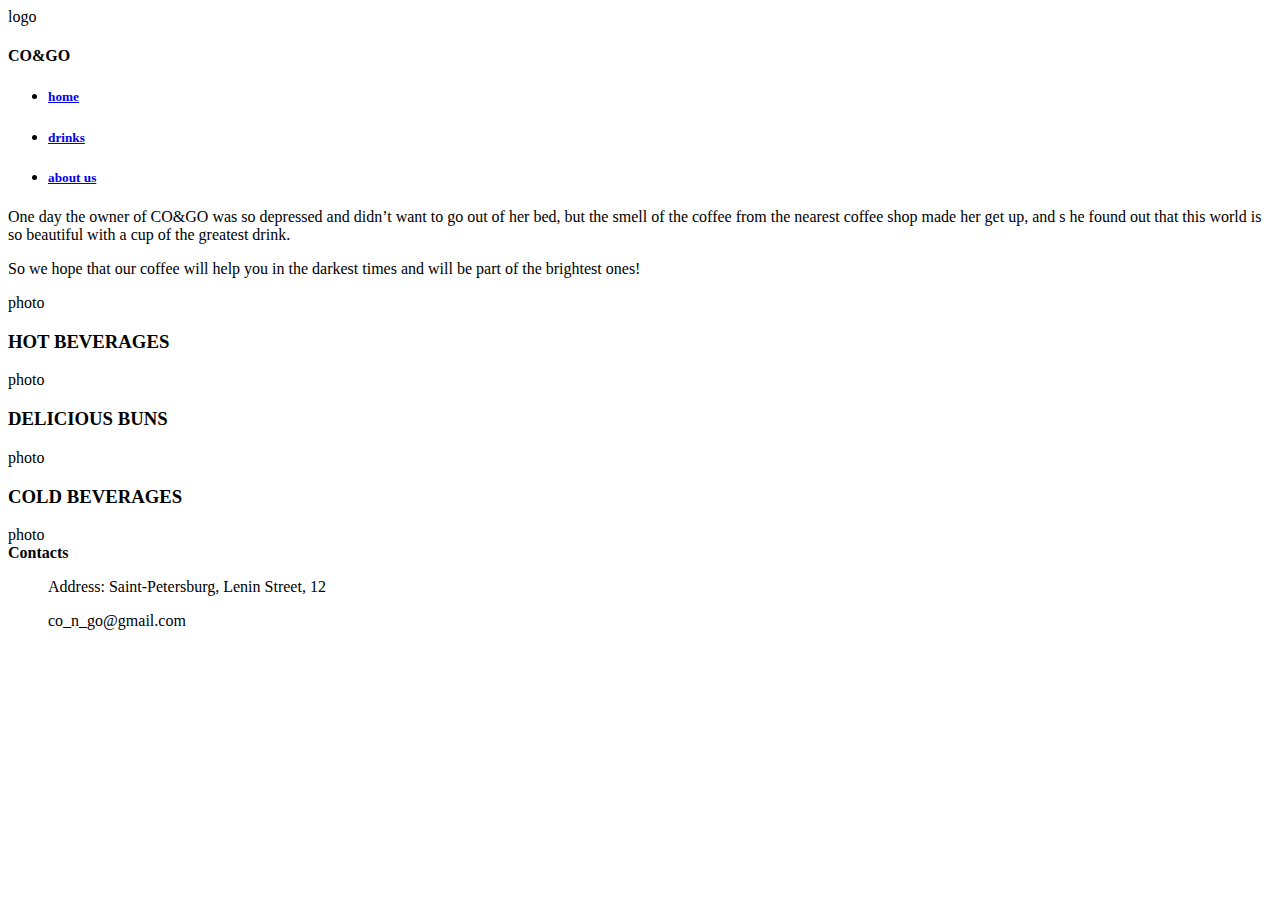
==== index.html @ 16fcfbc1 "feat: add a project layout" ====
<!DOCTYPE html>
<html lang="ru">
<head>
    <meta charset="UTF-8">
    <title>CO&GO</title>
    <link href="outlines.css" rel="stylesheet">
    <meta name="description" content="Coffee shop">
</head>
<body>
<header>
    <div>
        <img>logo</img>
        <h4>CO&GO</h4>
        <nav>
            <ul>
                <li><a href="#"><h5>home</h5></a></li>
                <li><a href="#"><h5>drinks</h5></a></li>
                <li><a href="#"><h5>about us</h5></a></li>
            </ul>
        </nav>
    </div>
</header>
<main>
    <div>
        <p>
            One day the owner of CO&GO was so depressed and didn’t want to go out of her bed,
            but the smell of the coffee from the nearest coffee shop made her get up, and s
            he found out that this world is so beautiful with a cup of the greatest drink.
        </p>

        <p>
            So we hope that our coffee will help you in the darkest times and will be part of the brightest ones!
        </p>
        <div>photo</div>
    </div>
    <div>
        <h3>HOT BEVERAGES</h3>
        <img>photo</img>
        <h3>DELICIOUS BUNS</h3>
        <img>photo</img>
        <h3>COLD BEVERAGES</h3>
        <img>photo</img>
    </div>
</main>
<footer>
    <div>
        <b>Contacts</b>
        <ul>Address: Saint-Petersburg, Lenin Street, 12</ul>
        <ul>co_n_go@gmail.com</ul>
    </div>
</footer>
</body>
</html>
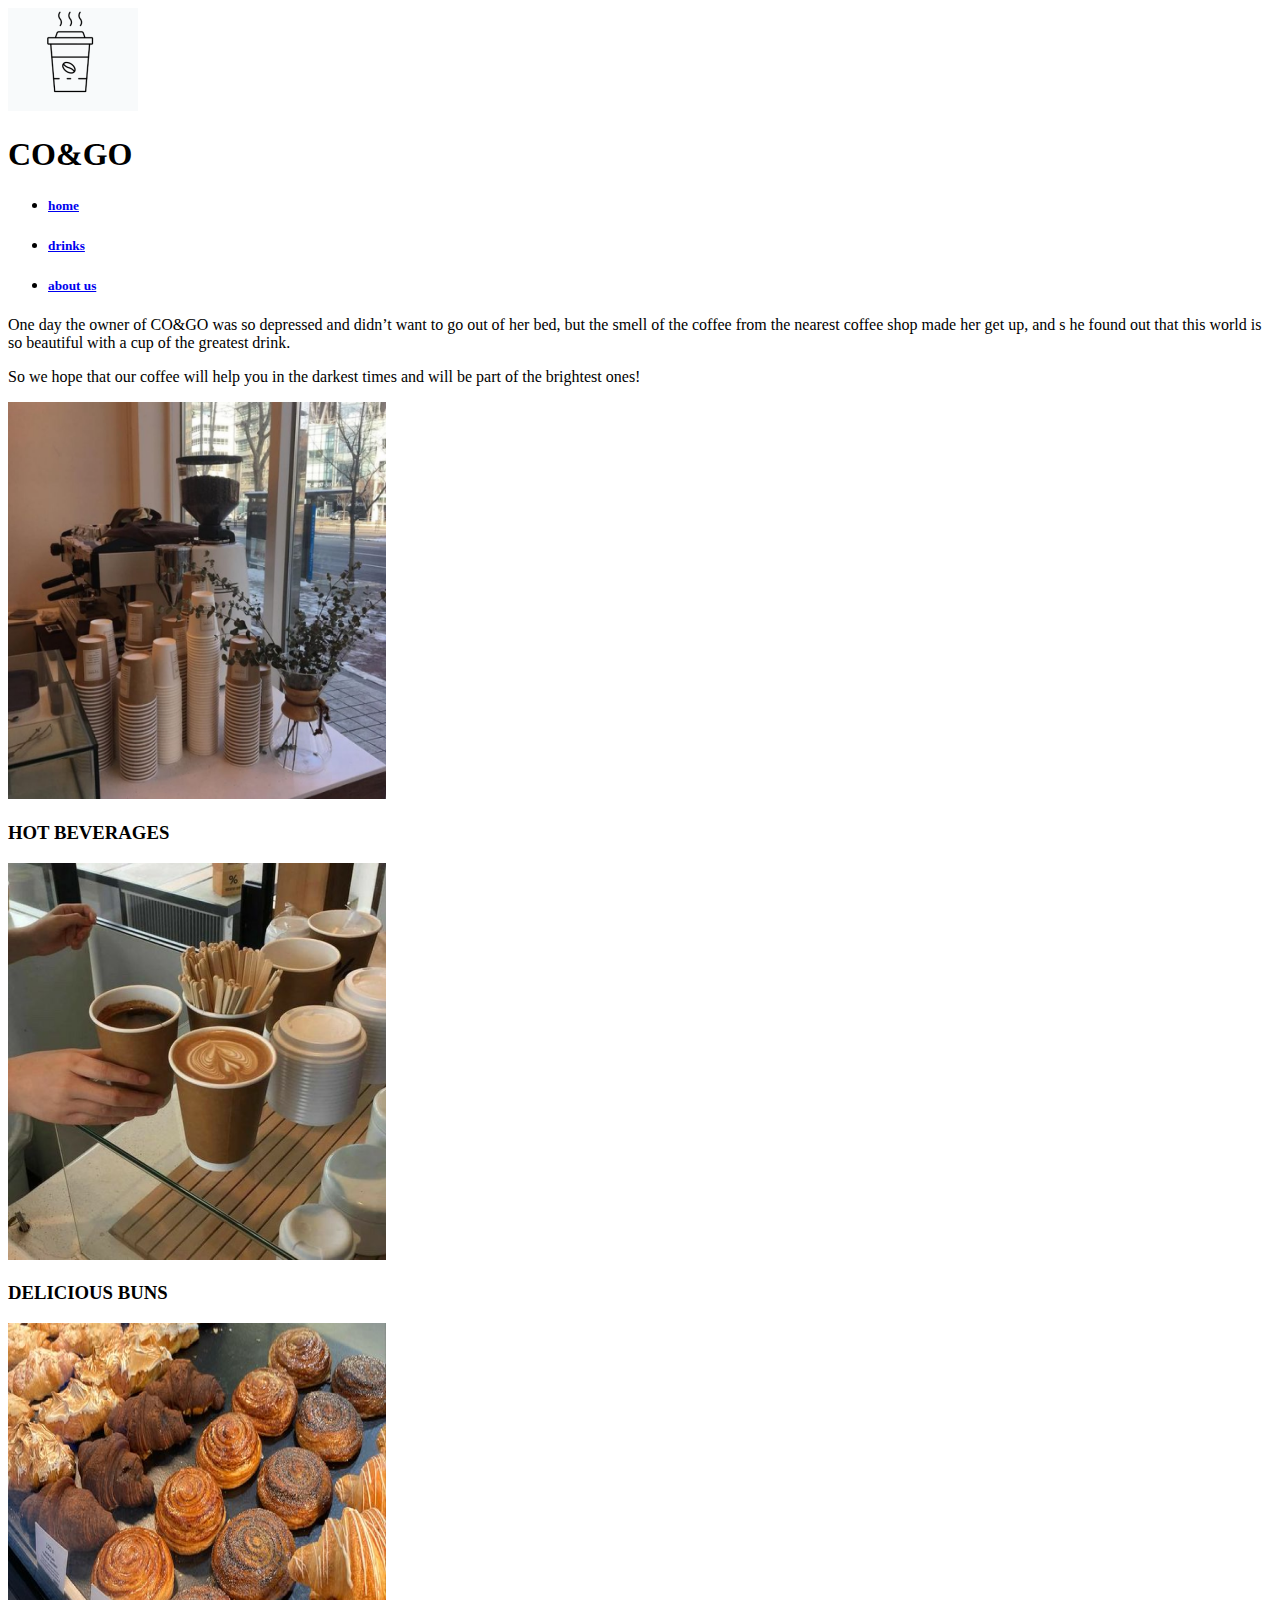
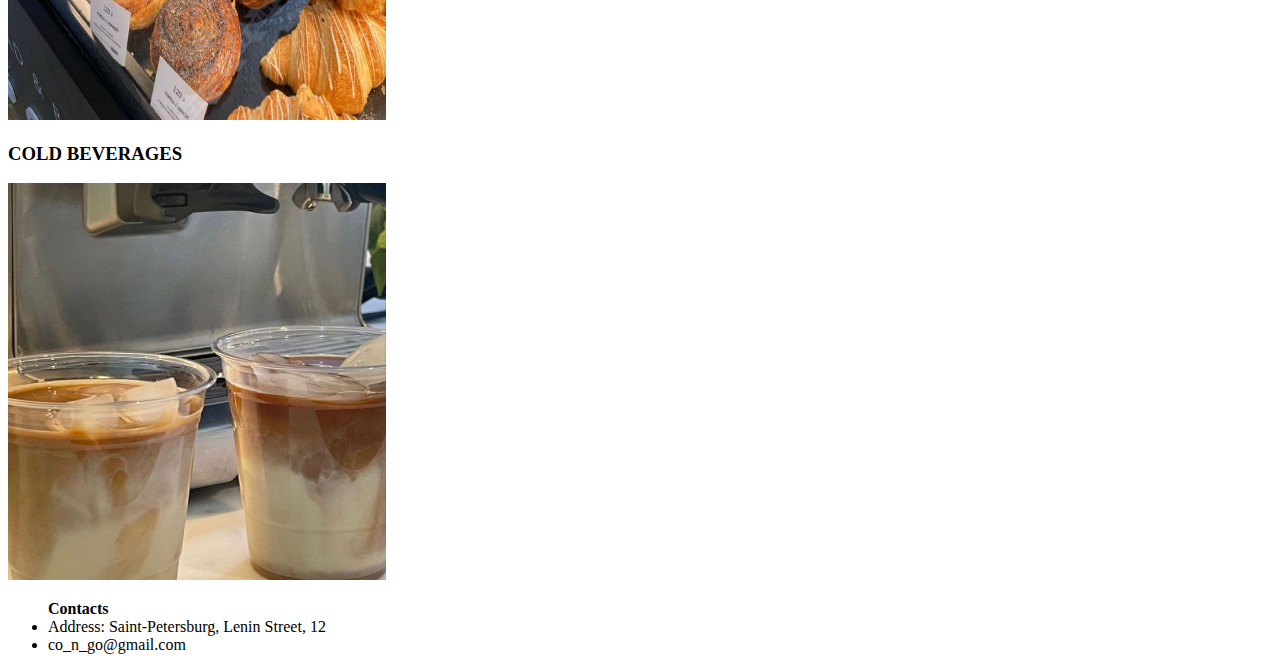
==== commit 447b9eb1: "feat: add new pages, pictures" ====
--- a/index.html
+++ b/index.html
@@ -8,17 +8,15 @@
 </head>
 <body>
 <header>
-    <div>
-        <img>logo</img>
-        <h4>CO&GO</h4>
-        <nav>
-            <ul>
-                <li><a href="#"><h5>home</h5></a></li>
-                <li><a href="#"><h5>drinks</h5></a></li>
-                <li><a href="#"><h5>about us</h5></a></li>
-            </ul>
-        </nav>
-    </div>
+    <img src="images/logo.png" alt="logo" width="130" height="103"/>
+    <h1>CO&GO</h1>
+    <nav>
+        <ul>
+            <li><a href="index.html"><h5>home</h5></a></li>
+            <li><a href="page2.html"><h5>drinks</h5></a></li>
+            <li><a href="page3.html"><h5>about us</h5></a></li>
+        </ul>
+    </nav>
 </header>
 <main>
     <div>
@@ -31,23 +29,22 @@
         <p>
             So we hope that our coffee will help you in the darkest times and will be part of the brightest ones!
         </p>
-        <div>photo</div>
+        <img src="images/img2.jpg" alt="coffee" width="378" height="397"/>
     </div>
     <div>
         <h3>HOT BEVERAGES</h3>
-        <img>photo</img>
+        <img src="images/img3.png" alt="sales" width="378" height="397"/>
         <h3>DELICIOUS BUNS</h3>
-        <img>photo</img>
+        <img src="images/img4.png" alt="sales" width="378" height="397"/>
         <h3>COLD BEVERAGES</h3>
-        <img>photo</img>
+        <img src="images/img5.png" alt="sales" width="378" height="397"/>
     </div>
 </main>
 <footer>
-    <div>
-        <b>Contacts</b>
-        <ul>Address: Saint-Petersburg, Lenin Street, 12</ul>
-        <ul>co_n_go@gmail.com</ul>
-    </div>
+    <ul><b>Contacts</b>
+        <li>Address: Saint-Petersburg, Lenin Street, 12</li>
+        <li>co_n_go@gmail.com</li>
+    </ul>
 </footer>
 </body>
 </html>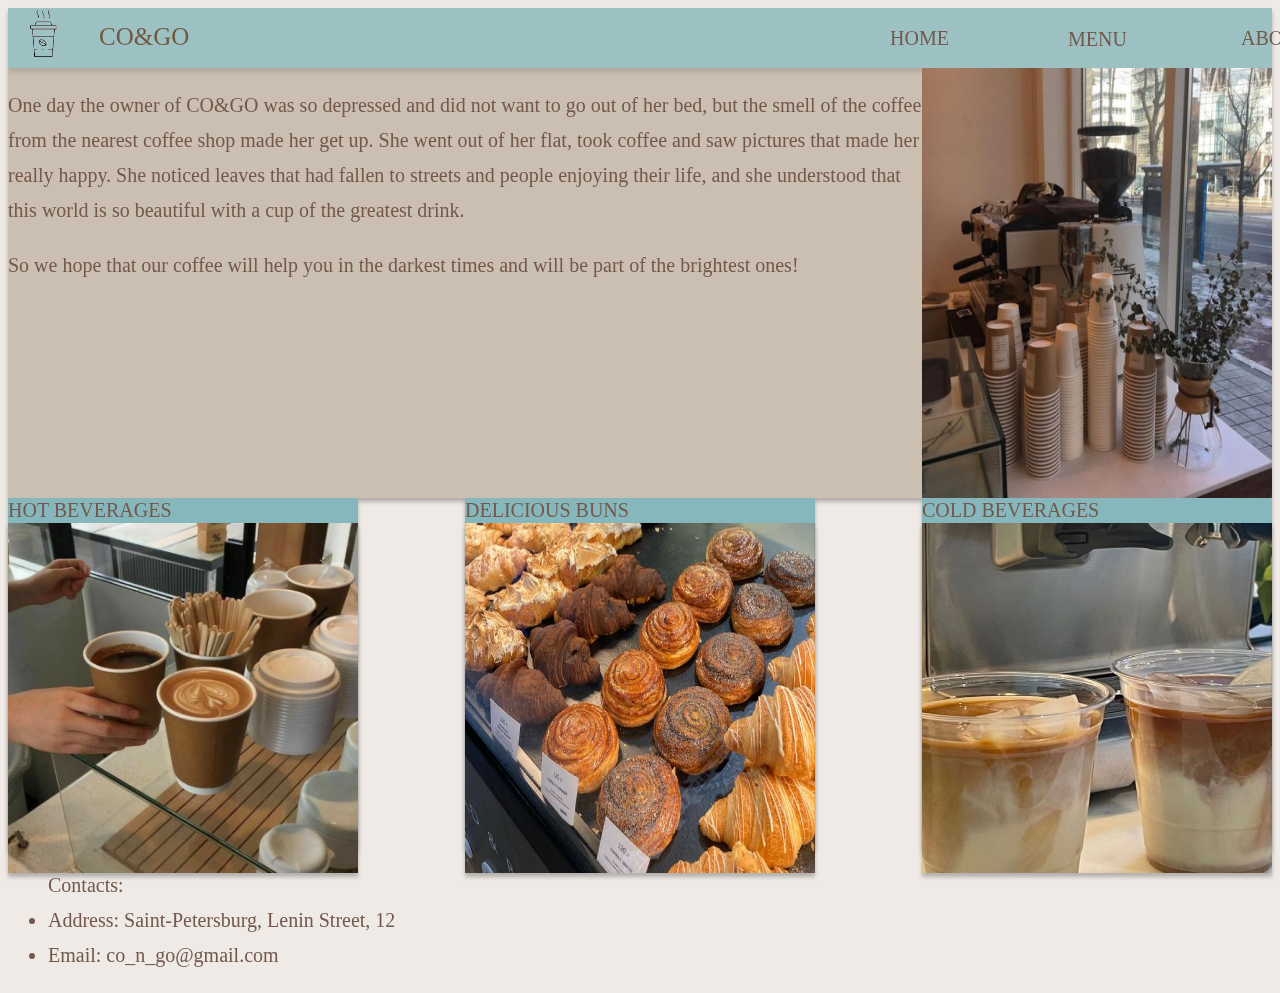
==== commit 404b0c55: "feat: add a project layout lab2" ====
--- a/index.html
+++ b/index.html
@@ -8,42 +8,56 @@
 </head>
 <body>
 <header>
-    <img src="images/logo.png" alt="logo" width="130" height="103"/>
-    <h1>CO&GO</h1>
-    <nav>
-        <ul>
-            <li><a href="index.html"><h5>home</h5></a></li>
-            <li><a href="page2.html"><h5>drinks</h5></a></li>
-            <li><a href="page3.html"><h5>about us</h5></a></li>
-        </ul>
-    </nav>
+    <div class="header">
+        <img class="header__logo" src="images/logo.png" alt="logo"/>
+        <div class="header__title">CO&GO</div>
+        <nav class="header-nav">
+            <a href="index.html" class="nav__home">HOME</a>
+            <a href="page2.html" class="nav__menu">MENU</a>
+            <a href="page3.html" class="nav__about">ABOUT US</a>
+        </nav>
+    </div>
 </header>
 <main>
-    <div>
-        <p>
-            One day the owner of CO&GO was so depressed and didn’t want to go out of her bed,
-            but the smell of the coffee from the nearest coffee shop made her get up, and s
-            he found out that this world is so beautiful with a cup of the greatest drink.
-        </p>
+    <div class="main-part">
+        <div>
+            <p>
+                One day the owner of CO&GO was so depressed and did not want to go out of her bed,
+                but the smell of the coffee from the nearest coffee shop made her get up.
+                She went out of her flat, took coffee and saw pictures that made her really happy.
+                She noticed leaves that had fallen to streets and people enjoying their life, and
+                she understood that this world is so beautiful with a cup of the greatest drink.
+            </p>
 
-        <p>
-            So we hope that our coffee will help you in the darkest times and will be part of the brightest ones!
-        </p>
-        <img src="images/img2.jpg" alt="coffee" width="378" height="397"/>
+            <p>
+                So we hope that our coffee will help you in the darkest times and will be part of the brightest ones!
+            </p>
+        </div>
+        <div>
+            <img class="main__picture" src="images/img2.jpg" alt="coffee"/>
+        </div>
     </div>
-    <div>
-        <h3>HOT BEVERAGES</h3>
-        <img src="images/img3.png" alt="sales" width="378" height="397"/>
-        <h3>DELICIOUS BUNS</h3>
-        <img src="images/img4.png" alt="sales" width="378" height="397"/>
-        <h3>COLD BEVERAGES</h3>
-        <img src="images/img5.png" alt="sales" width="378" height="397"/>
-    </div>
+
+    <nav class="container">
+        <a href="page2.html" class="container-modules">
+            <div class="text">HOT BEVERAGES</div>
+            <img class="container-module__item" src="images/img3.png" alt="hot drinks"/>
+        </a>
+        <a href="page2.html" class="container-modules">
+            <div class="text">DELICIOUS BUNS</div>
+            <img class="container-module__item" src="images/img4.png" alt="bakery"/>
+        </a>
+        <a href="page2.html" class="container-modules">
+            <div class="text">COLD BEVERAGES</div>
+            <img class="container-module__item" src="images/img5.png" alt="cold drinks"/>
+        </a>
+    </nav>
+
 </main>
 <footer>
-    <ul><b>Contacts</b>
+    <ul>Contacts:
         <li>Address: Saint-Petersburg, Lenin Street, 12</li>
-        <li>co_n_go@gmail.com</li>
+        <li>Email: co_n_go@gmail.com</li>
     </ul>
 </footer>
 </body>
--- a/outlines.css
+++ b/outlines.css
@@ -0,0 +1,158 @@
+body {
+    background: #EFEAE6;
+    
+}
+
+.header {
+    /*position: absolute;*/
+    width: 100%;
+    height: 60px;
+    left: 0px;
+    top: 0px;
+
+    background: linear-gradient(0deg, rgba(255, 236, 226, 0.2), rgba(255, 236, 226, 0.2)), #85B7BC;
+    box-shadow: 0px 4px 4px rgba(0, 0, 0, 0.25);
+}
+
+.header__logo {
+    /*position: absolute;*/
+    width: 74px;
+    height: 60px;
+    left: 21px;
+    /*top: 6px;*/
+
+    mix-blend-mode: darken;
+}
+
+.header__title {
+    position: absolute;
+    width: 185px;
+    height: 45px;
+    left: 99px;
+    top: 21px;
+
+    font-family: 'Gravitas One', serif;
+    font-weight: 400;
+    font-size: 25px;
+    line-height: 32px;
+
+    color: #735840;
+}
+
+.header-nav {
+    font-family: 'Abhaya Libre', serif;
+    font-weight: 400;
+    font-size: 20px;
+    line-height: 35px;
+    color: #73584B;
+}
+
+.nav__home {
+    position: absolute;
+    width: 87px;
+    height: 31px;
+    left: 890px;
+    top: 21px;
+}
+
+.nav__menu {
+    position: absolute;
+    width: 83px;
+    height: 31px;
+    left: 1068px;
+    top: 22px;
+}
+
+.nav__about {
+    position: absolute;
+    width: 142px;
+    height: 31px;
+    left: 1241px;
+    top: 21px;
+}
+
+a {
+    color: #73584B;
+    text-decoration: none;
+}
+
+.main-part {
+    display: flex;
+    width: 100%;
+    height: 430px;
+
+    /*top: 85px;*/
+
+    background: rgba(181, 165, 146, 0.62);
+    box-shadow: 0px 4px 4px rgba(0, 0, 0, 0.25);
+
+}
+
+p {
+    color: #73584B;
+    font-family: 'Abhaya Libre', serif;
+    font-weight: 400;
+    font-size: 20px;
+    line-height: 35px;
+    display: flex;
+    flex-direction: column;
+}
+
+.main__picture {
+    width: 350px;
+    height: 100%;
+    float: right;
+    text-align: left;
+}
+
+.container {
+    display: flex;
+    justify-content: space-between;
+}
+
+.container-modules {
+    width: 350px;
+    height: 350px;
+    /*top: 603px;*/
+
+    background: #85B7BC;
+    box-shadow: 0px 4px 4px rgba(0, 0, 0, 0.25);
+}
+
+.container-module__item {
+    width: 350px;
+    height: 350px;
+    box-shadow: 0px 4px 4px rgba(0, 0, 0, 0.25);
+}
+
+ul {
+    color: #73584B;
+    font-family: 'Abhaya Libre', serif;
+    font-weight: 400;
+    font-size: 20px;
+    line-height: 35px;
+}
+
+.text {
+    font-family: 'Gravitas One', serif;
+    font-weight: 400;
+    font-size: 20px;
+    line-height: 25px;
+    text-align: center;
+
+    display: flex;
+    align-items: center;
+
+    color: #73584B;
+
+}
+
+.picture {
+    width: 250px;
+    height: 250px;
+    box-shadow: 0px 4px 4px rgba(0, 0, 0, 0.25);
+}
+
+
+
+
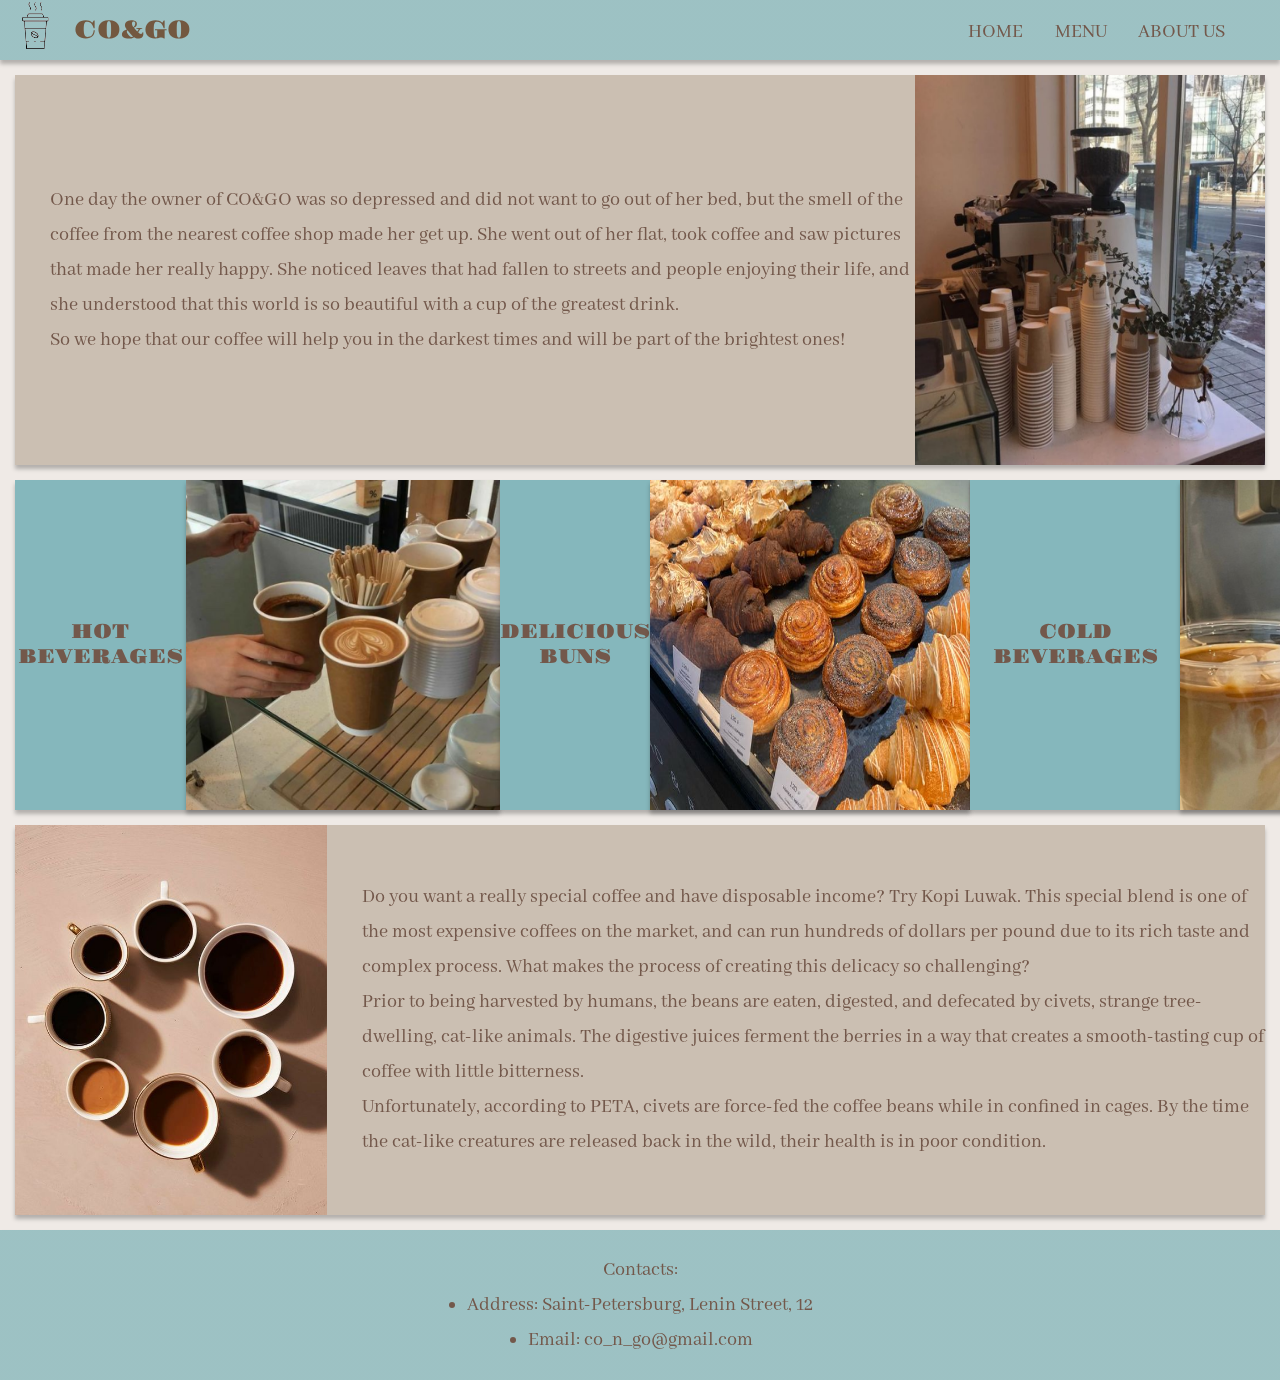
==== commit b21dc4ef: "feat: add media screen" ====
--- a/index.html
+++ b/index.html
@@ -5,22 +5,25 @@
     <title>CO&GO</title>
     <link href="outlines.css" rel="stylesheet">
     <meta name="description" content="Coffee shop">
+    <link rel="preconnect" href="https://fonts.googleapis.com">
+    <link rel="preconnect" href="https://fonts.gstatic.com" crossorigin>
+    <link href="https://fonts.googleapis.com/css2?family=Abhaya+Libre&family=Gravitas+One&display=swap" rel="stylesheet">
 </head>
 <body>
 <header>
-    <div class="header">
+    <div class="left">
         <img class="header__logo" src="images/logo.png" alt="logo"/>
         <div class="header__title">CO&GO</div>
-        <nav class="header-nav">
-            <a href="index.html" class="nav__home">HOME</a>
-            <a href="page2.html" class="nav__menu">MENU</a>
-            <a href="page3.html" class="nav__about">ABOUT US</a>
-        </nav>
     </div>
+    <nav class="header-nav right">
+        <a href="index.html" class="nav__home">HOME</a>
+        <a href="page2.html" class="nav__menu">MENU</a>
+        <a href="page3.html" class="nav__about">ABOUT US</a>
+    </nav>
 </header>
 <main>
     <div class="main-part">
-        <div>
+        <div class="main__text">
             <p>
                 One day the owner of CO&GO was so depressed and did not want to go out of her bed,
                 but the smell of the coffee from the nearest coffee shop made her get up.
@@ -30,12 +33,11 @@
             </p>
 
             <p>
+
                 So we hope that our coffee will help you in the darkest times and will be part of the brightest ones!
             </p>
         </div>
-        <div>
-            <img class="main__picture" src="images/img2.jpg" alt="coffee"/>
-        </div>
+        <img class="main__picture" src="images/img2.jpg" alt="coffee"/>
     </div>
 
     <nav class="container">
@@ -53,6 +55,30 @@
         </a>
     </nav>
 
+    <div class="main-part">
+        <img class="main__picture" src="images/img6.png" alt="coffee"/>
+        <div class="main__text">
+            <p>
+                Do you want a really special coffee and have disposable income? Try Kopi Luwak.
+                This special blend is one of the most expensive coffees on the market, and can run
+                hundreds of dollars per pound due to its rich taste and complex process. What makes
+                the process of creating this delicacy so challenging?
+            </p>
+
+            <p>
+                Prior to being harvested by humans, the beans are eaten, digested, and defecated by
+                civets, strange tree-dwelling, cat-like animals. The digestive juices ferment the
+                berries in a way that creates a smooth-tasting cup of coffee with little bitterness.
+            </p>
+            <p>
+                Unfortunately, according to PETA, civets are force-fed the coffee beans while in
+                confined in cages. By the time the cat-like creatures are released back in the wild,
+                their health is in poor condition.
+
+            </p>
+        </div>
+    </div>
+
 </main>
 <footer>
     <ul>Contacts:
--- a/outlines.css
+++ b/outlines.css
@@ -1,40 +1,44 @@
 body {
     background: #EFEAE6;
-    
-}
-
-.header {
-    /*position: absolute;*/
-    width: 100%;
+}
+
+* {
+    margin: 0;
+    padding: 0;
+}
+
+header {
     height: 60px;
-    left: 0px;
-    top: 0px;
+    display: flex;
+    flex-direction: row;
+    justify-content: space-between;
+    flex-wrap: nowrap;
 
     background: linear-gradient(0deg, rgba(255, 236, 226, 0.2), rgba(255, 236, 226, 0.2)), #85B7BC;
     box-shadow: 0px 4px 4px rgba(0, 0, 0, 0.25);
 }
 
+.left{
+    display: flex;
+    align-items: center;
+}
+
+.right {
+    display: flex;
+    align-items: center;
+}
+
 .header__logo {
-    /*position: absolute;*/
     width: 74px;
     height: 60px;
-    left: 21px;
-    /*top: 6px;*/
 
     mix-blend-mode: darken;
 }
 
 .header__title {
-    position: absolute;
-    width: 185px;
-    height: 45px;
-    left: 99px;
-    top: 21px;
-
     font-family: 'Gravitas One', serif;
     font-weight: 400;
     font-size: 25px;
-    line-height: 32px;
 
     color: #735840;
 }
@@ -48,27 +52,18 @@
 }
 
 .nav__home {
-    position: absolute;
     width: 87px;
     height: 31px;
-    left: 890px;
-    top: 21px;
 }
 
 .nav__menu {
-    position: absolute;
     width: 83px;
     height: 31px;
-    left: 1068px;
-    top: 22px;
 }
 
 .nav__about {
-    position: absolute;
     width: 142px;
     height: 31px;
-    left: 1241px;
-    top: 21px;
 }
 
 a {
@@ -78,14 +73,20 @@
 
 .main-part {
     display: flex;
-    width: 100%;
-    height: 430px;
-
-    /*top: 85px;*/
+    flex-direction: row;
+    height: 390px;
+    margin: 15px;
+    flex-wrap: nowrap;
 
     background: rgba(181, 165, 146, 0.62);
     box-shadow: 0px 4px 4px rgba(0, 0, 0, 0.25);
-
+}
+
+.main__text{
+    display: flex;
+    flex-direction: column;
+    justify-content: center;
+    padding-left: 20px;
 }
 
 p {
@@ -94,34 +95,47 @@
     font-weight: 400;
     font-size: 20px;
     line-height: 35px;
+    margin-left: 15px;
+}
+
+.main__picture {
+    display: flex;
+    width: 350px;
+}
+
+.container {
+    display: flex;
+    justify-content: space-between;
+    margin: 15px;
+    flex-wrap: nowrap;
+    /*margin-bottom: 15px;*/
+}
+
+.container-modules {
+    display: flex;
+    width: 490px;
+    height: 330px;
+
+    background: #85B7BC;
+    box-shadow: 0px 4px 4px rgba(0, 0, 0, 0.25);
+}
+
+.container-module__item {
+    display: flex;
+    flex-direction: row;
+    width: 320px;
+
+    box-shadow: 0px 4px 4px rgba(0, 0, 0, 0.25);
+}
+
+footer {
+    height: 150px;
     display: flex;
     flex-direction: column;
-}
-
-.main__picture {
-    width: 350px;
-    height: 100%;
-    float: right;
-    text-align: left;
-}
-
-.container {
-    display: flex;
-    justify-content: space-between;
-}
-
-.container-modules {
-    width: 350px;
-    height: 350px;
-    /*top: 603px;*/
-
-    background: #85B7BC;
-    box-shadow: 0px 4px 4px rgba(0, 0, 0, 0.25);
-}
-
-.container-module__item {
-    width: 350px;
-    height: 350px;
+    justify-content: center;
+    flex-wrap: nowrap;
+
+    background: linear-gradient(0deg, rgba(255, 236, 226, 0.2), rgba(255, 236, 226, 0.2)), #85B7BC;
     box-shadow: 0px 4px 4px rgba(0, 0, 0, 0.25);
 }
 
@@ -131,20 +145,24 @@
     font-weight: 400;
     font-size: 20px;
     line-height: 35px;
+
+    display: flex;
+    align-items: center;
+    justify-content: center;
+    flex-direction: column;
 }
 
 .text {
+    display: flex;
+    align-items: center;
     font-family: 'Gravitas One', serif;
     font-weight: 400;
     font-size: 20px;
     line-height: 25px;
     text-align: center;
 
-    display: flex;
-    align-items: center;
-
-    color: #73584B;
-
+
+    color: #73584B;
 }
 
 .picture {
@@ -153,6 +171,64 @@
     box-shadow: 0px 4px 4px rgba(0, 0, 0, 0.25);
 }
 
-
-
-
+@media screen and (max-width: 1000px){
+    .main__picture{
+        display: none;
+    }
+}
+
+@media screen and (max-width: 600px){
+    .main-part{
+        display: none;
+    }
+}
+
+table{
+    /*min-width: 100vw;*/
+    font-family: 'Gravitas One', serif;
+    /*width: auto;*/
+    /*flex: 1;*/
+    display: grid;
+    /*border-collapse: collapse;*/
+    grid-template-columns:
+    minmax(100px, 1fr)
+    minmax(100px, 1.67fr);
+    margin: 15px;
+}
+
+thead,
+tbody,
+tr {
+    display: contents;
+}
+
+th,
+td {
+    padding: 15px;
+    overflow: hidden;
+    text-overflow: ellipsis;
+    white-space: nowrap;
+}
+
+th {
+    /*top: 0;*/
+    background: #B5A592;
+    text-align: left;
+    font-weight: normal;
+    font-size: 1.1rem;
+    color: #73584B;
+}
+
+th:last-child {
+    border: 0;
+}
+
+td {
+    padding-top: 10px;
+    padding-bottom: 10px;
+    color: #73584B;
+}
+
+tr:nth-child(even) td {
+    background: #B5A592;
+}
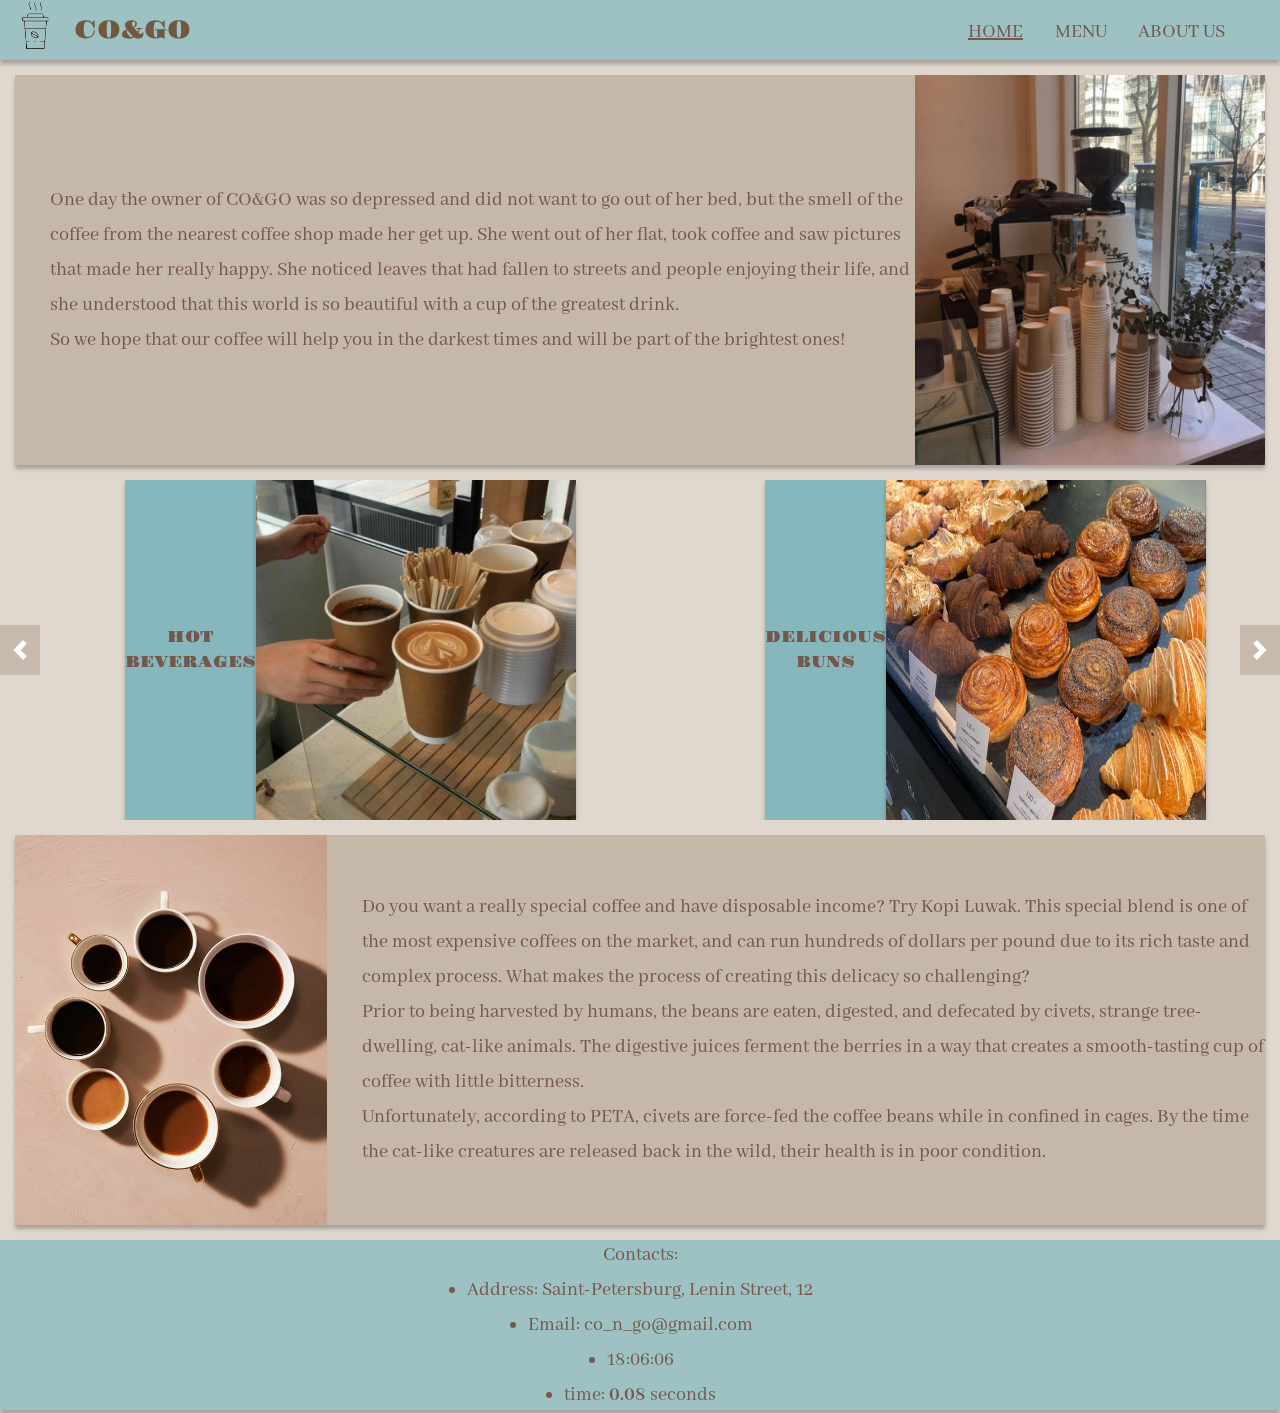
==== commit af39f128: "feat: add slider" ====
--- a/index.html
+++ b/index.html
@@ -5,9 +5,12 @@
     <title>CO&GO</title>
     <link href="outlines.css" rel="stylesheet">
     <meta name="description" content="Coffee shop">
+    <script type="text/javascript" src="/scripts/script.js"></script>
     <link rel="preconnect" href="https://fonts.googleapis.com">
     <link rel="preconnect" href="https://fonts.gstatic.com" crossorigin>
-    <link href="https://fonts.googleapis.com/css2?family=Abhaya+Libre&family=Gravitas+One&display=swap" rel="stylesheet">
+    <link href="https://fonts.googleapis.com/css2?family=Abhaya+Libre&family=Gravitas+One&display=swap"
+          rel="stylesheet">
+    <script src="/scripts/script.js" defer></script>
 </head>
 <body>
 <header>
@@ -16,7 +19,7 @@
         <div class="header__title">CO&GO</div>
     </div>
     <nav class="header-nav right">
-        <a href="index.html" class="nav__home">HOME</a>
+        <a href="index.html" class="nav__home nav__active-page">HOME</a>
         <a href="page2.html" class="nav__menu">MENU</a>
         <a href="page3.html" class="nav__about">ABOUT US</a>
     </nav>
@@ -40,20 +43,57 @@
         <img class="main__picture" src="images/img2.jpg" alt="coffee"/>
     </div>
 
-    <nav class="container">
-        <a href="page2.html" class="container-modules">
-            <div class="text">HOT BEVERAGES</div>
-            <img class="container-module__item" src="images/img3.png" alt="hot drinks"/>
-        </a>
-        <a href="page2.html" class="container-modules">
-            <div class="text">DELICIOUS BUNS</div>
-            <img class="container-module__item" src="images/img4.png" alt="bakery"/>
-        </a>
-        <a href="page2.html" class="container-modules">
-            <div class="text">COLD BEVERAGES</div>
-            <img class="container-module__item" src="images/img5.png" alt="cold drinks"/>
-        </a>
-    </nav>
+
+    <div class="slider">
+        <div class="itc-slider" data-slider="itc-slider" data-loop="true" data-autoplay="false">
+            <div class="itc-slider__wrapper">
+                <div class="itc-slider__items">
+                    <div class="itc-slider__item">
+                        <div class="container-modules">
+                            <div class="text">HOT BEVERAGES</div>
+                            <img class="container-module__item" src="images/img3.png" alt="hot drinks"/>
+                        </div>
+                    </div>
+                    <div class="itc-slider__item">
+                        <div class="container-modules">
+                            <div class="text">DELICIOUS BUNS</div>
+                            <img class="container-module__item" src="images/img4.png" alt="bakery"/>
+                        </div>
+                    </div>
+                    <div class="itc-slider__item">
+                        <div class="container-modules">
+                            <div class="text">COLD BEVERAGES</div>
+                            <img class="container-module__item" src="images/img5.png" alt="cold drinks"/>
+                        </div>
+                    </div>
+                    <div class="itc-slider__item">
+                        <div class="container-modules">
+                            <div class="text">COLD BEVERAGES</div>
+                            <img class="container-module__item" src="images/img5.png" alt="cold drinks"/>
+                        </div>
+                    </div>
+                </div>
+            </div>
+            <button class="itc-slider__btn itc-slider__btn_prev"></button>
+            <button class="itc-slider__btn itc-slider__btn_next"></button>
+        </div>
+    </div>
+
+<!--    <div class="container">-->
+<!--        <div class="container-modules">-->
+<!--            <div class="text">HOT BEVERAGES</div>-->
+<!--            <img class="container-module__item" src="images/img3.png" alt="hot drinks"/>-->
+<!--        </div>-->
+<!--        <div class="container-modules">-->
+<!--            <div class="text">DELICIOUS BUNS</div>-->
+<!--            <img class="container-module__item" src="images/img4.png" alt="bakery"/>-->
+<!--        </div>-->
+<!--        <div class="container-modules">-->
+<!--            <div class="text">COLD BEVERAGES</div>-->
+<!--            <img class="container-module__item" src="images/img5.png" alt="cold drinks"/>-->
+<!--        </div>-->
+<!--    </div>-->
+
 
     <div class="main-part">
         <img class="main__picture" src="images/img6.png" alt="coffee"/>
@@ -84,6 +124,10 @@
     <ul>Contacts:
         <li>Address: Saint-Petersburg, Lenin Street, 12</li>
         <li>Email: co_n_go@gmail.com</li>
+        <li id="watch">
+            <script type="text/javascript"> watch();</script>
+        </li>
+        <li><span id="loadtime"></span></li>
     </ul>
 </footer>
 </body>
--- a/outlines.css
+++ b/outlines.css
@@ -1,5 +1,5 @@
 body {
-    background: #EFEAE6;
+    background: #E0D8CF;
 }
 
 * {
@@ -18,7 +18,7 @@
     box-shadow: 0px 4px 4px rgba(0, 0, 0, 0.25);
 }
 
-.left{
+.left {
     display: flex;
     align-items: center;
 }
@@ -56,14 +56,25 @@
     height: 31px;
 }
 
+.nav__home:hover,
+.nav__menu:hover,
+.nav__about:hover {
+    font-weight: bold;
+}
+
 .nav__menu {
     width: 83px;
     height: 31px;
 }
 
+
 .nav__about {
     width: 142px;
     height: 31px;
+}
+
+.nav__active-page {
+    text-decoration: underline;
 }
 
 a {
@@ -82,7 +93,7 @@
     box-shadow: 0px 4px 4px rgba(0, 0, 0, 0.25);
 }
 
-.main__text{
+.main__text {
     display: flex;
     flex-direction: column;
     justify-content: center;
@@ -108,28 +119,27 @@
     justify-content: space-between;
     margin: 15px;
     flex-wrap: nowrap;
+    gap: 10px;
     /*margin-bottom: 15px;*/
 }
 
 .container-modules {
     display: flex;
-    width: 490px;
-    height: 330px;
+    width: 390px;
+    height: 340px;
 
     background: #85B7BC;
     box-shadow: 0px 4px 4px rgba(0, 0, 0, 0.25);
 }
 
 .container-module__item {
-    display: flex;
-    flex-direction: row;
     width: 320px;
 
     box-shadow: 0px 4px 4px rgba(0, 0, 0, 0.25);
 }
 
 footer {
-    height: 150px;
+    height: 170px;
     display: flex;
     flex-direction: column;
     justify-content: center;
@@ -157,13 +167,14 @@
     align-items: center;
     font-family: 'Gravitas One', serif;
     font-weight: 400;
-    font-size: 20px;
+    font-size: 16px;
     line-height: 25px;
     text-align: center;
 
 
     color: #73584B;
 }
+
 
 .picture {
     width: 250px;
@@ -171,25 +182,21 @@
     box-shadow: 0px 4px 4px rgba(0, 0, 0, 0.25);
 }
 
-@media screen and (max-width: 1000px){
-    .main__picture{
+@media screen and (max-width: 1000px) {
+    .main__picture {
         display: none;
     }
 }
 
-@media screen and (max-width: 600px){
-    .main-part{
+@media screen and (max-width: 600px) {
+    .main-part {
         display: none;
     }
 }
 
-table{
-    /*min-width: 100vw;*/
+table {
     font-family: 'Gravitas One', serif;
-    /*width: auto;*/
-    /*flex: 1;*/
     display: grid;
-    /*border-collapse: collapse;*/
     grid-template-columns:
     minmax(100px, 1fr)
     minmax(100px, 1.67fr);
@@ -211,7 +218,6 @@
 }
 
 th {
-    /*top: 0;*/
     background: #B5A592;
     text-align: left;
     font-weight: normal;
@@ -232,3 +238,168 @@
 tr:nth-child(even) td {
     background: #B5A592;
 }
+
+#watch {
+    color: #73584B;
+    font-family: 'Abhaya Libre', serif;
+    font-weight: 400;
+    font-size: 20px;
+    line-height: 35px;
+}
+
+
+.slider {
+    max-width: 1440px;
+    margin: 0 auto;
+}
+
+.itc-slider__item {
+    flex: 0 0 33.3333333%;
+    max-width: 33.3333333%;
+    display: flex;
+    justify-content: center;
+    align-items: center;
+    color: rgba(255, 255, 255, 0.8);
+    font-size: 7rem;
+}
+
+.itc-slider__item:nth-child(1) {
+}
+
+.itc-slider__item:nth-child(2) {
+}
+
+.itc-slider__item:nth-child(3) {
+}
+
+.itc-slider__item:nth-child(4) {
+}
+
+.itc-slider {
+    position: relative;
+}
+
+.itc-slider__wrapper {
+    overflow: hidden;
+}
+
+.itc-slider__items {
+    display: flex;
+    transition: transform 0.5s ease;
+    will-change: transform;
+}
+
+.itc-slider__transition-none {
+    transition: none;
+}
+
+/*.itc-slider__item {*/
+/*    flex: 0 0 33.3333333%;*/
+/*    max-width: 33.3333333%;*/
+/*    user-select: none;*/
+/*    will-change: transform;*/
+/*}*/
+
+/* кнопки влево и вправо */
+.itc-slider__btn {
+    position: absolute;
+    top: 50%;
+    display: flex;
+    justify-content: center;
+    align-items: center;
+    width: 40px;
+    height: 50px;
+    color: #fff;
+    text-align: center;
+    background: rgb(181 165 146 / 60%);
+    border: none;
+    transform: translateY(-50%);
+    cursor: pointer;
+}
+
+.itc-slider__btn_hide {
+    display: none;
+}
+
+.itc-slider__btn_prev {
+    left: 0;
+}
+
+.itc-slider__btn_next {
+    right: 0;
+}
+
+.itc-slider__btn:hover,
+.itc-slider__btn:focus {
+    color: #fff;
+    text-decoration: none;
+    background: rgb(0 0 0 / 30%);
+    outline: 0;
+}
+
+.itc-slider__btn::before {
+    content: "";
+    display: inline-block;
+    width: 20px;
+    height: 20px;
+    background: transparent no-repeat center center;
+    background-size: 100% 100%;
+}
+
+.itc-slider__btn_prev::before {
+    background-image: url("data:image/svg+xml;charset=utf8,%3Csvg xmlns='http://www.w3.org/2000/svg' fill='%23fff' viewBox='0 0 8 8'%3E%3Cpath d='M5.25 0l-4 4 4 4 1.5-1.5-2.5-2.5 2.5-2.5-1.5-1.5z'/%3E%3C/svg%3E");
+}
+
+.itc-slider__btn_next::before {
+    background-image: url("data:image/svg+xml;charset=utf8,%3Csvg xmlns='http://www.w3.org/2000/svg' fill='%23fff' viewBox='0 0 8 8'%3E%3Cpath d='M2.75 0l-1.5 1.5 2.5 2.5-2.5 2.5 1.5 1.5 4-4-4-4z'/%3E%3C/svg%3E");
+}
+
+/* индикаторы */
+.itc-slider__indicators {
+    position: absolute;
+    right: 0;
+    bottom: 0;
+    left: 0;
+    z-index: 15;
+    display: flex;
+    justify-content: center;
+    margin: 0 15%;
+    padding-left: 0;
+    list-style: none;
+}
+
+.itc-slider__indicator {
+    flex: 0 1 auto;
+    box-sizing: content-box;
+    width: 30px;
+    height: 5px;
+    margin-right: 3px;
+    margin-left: 3px;
+    text-indent: -999px;
+    background-color: rgb(255 255 255 / 50%);
+    background-clip: padding-box;
+    border-top: 15px solid transparent;
+    border-bottom: 15px solid transparent;
+    cursor: pointer;
+}
+
+.itc-slider__indicator_active {
+    background-color: rgb(255 255 255 / 90%);
+}
+
+
+
+@media screen and (max-width: 1350px) {
+    .itc-slider__item {
+        flex: 0 0 50%;
+        min-width: 50%;
+    }
+}
+
+@media screen and (max-width: 1000px) {
+    .itc-slider__item {
+        flex: 0 0 100%;
+        min-width: 100%;
+    }
+}
+
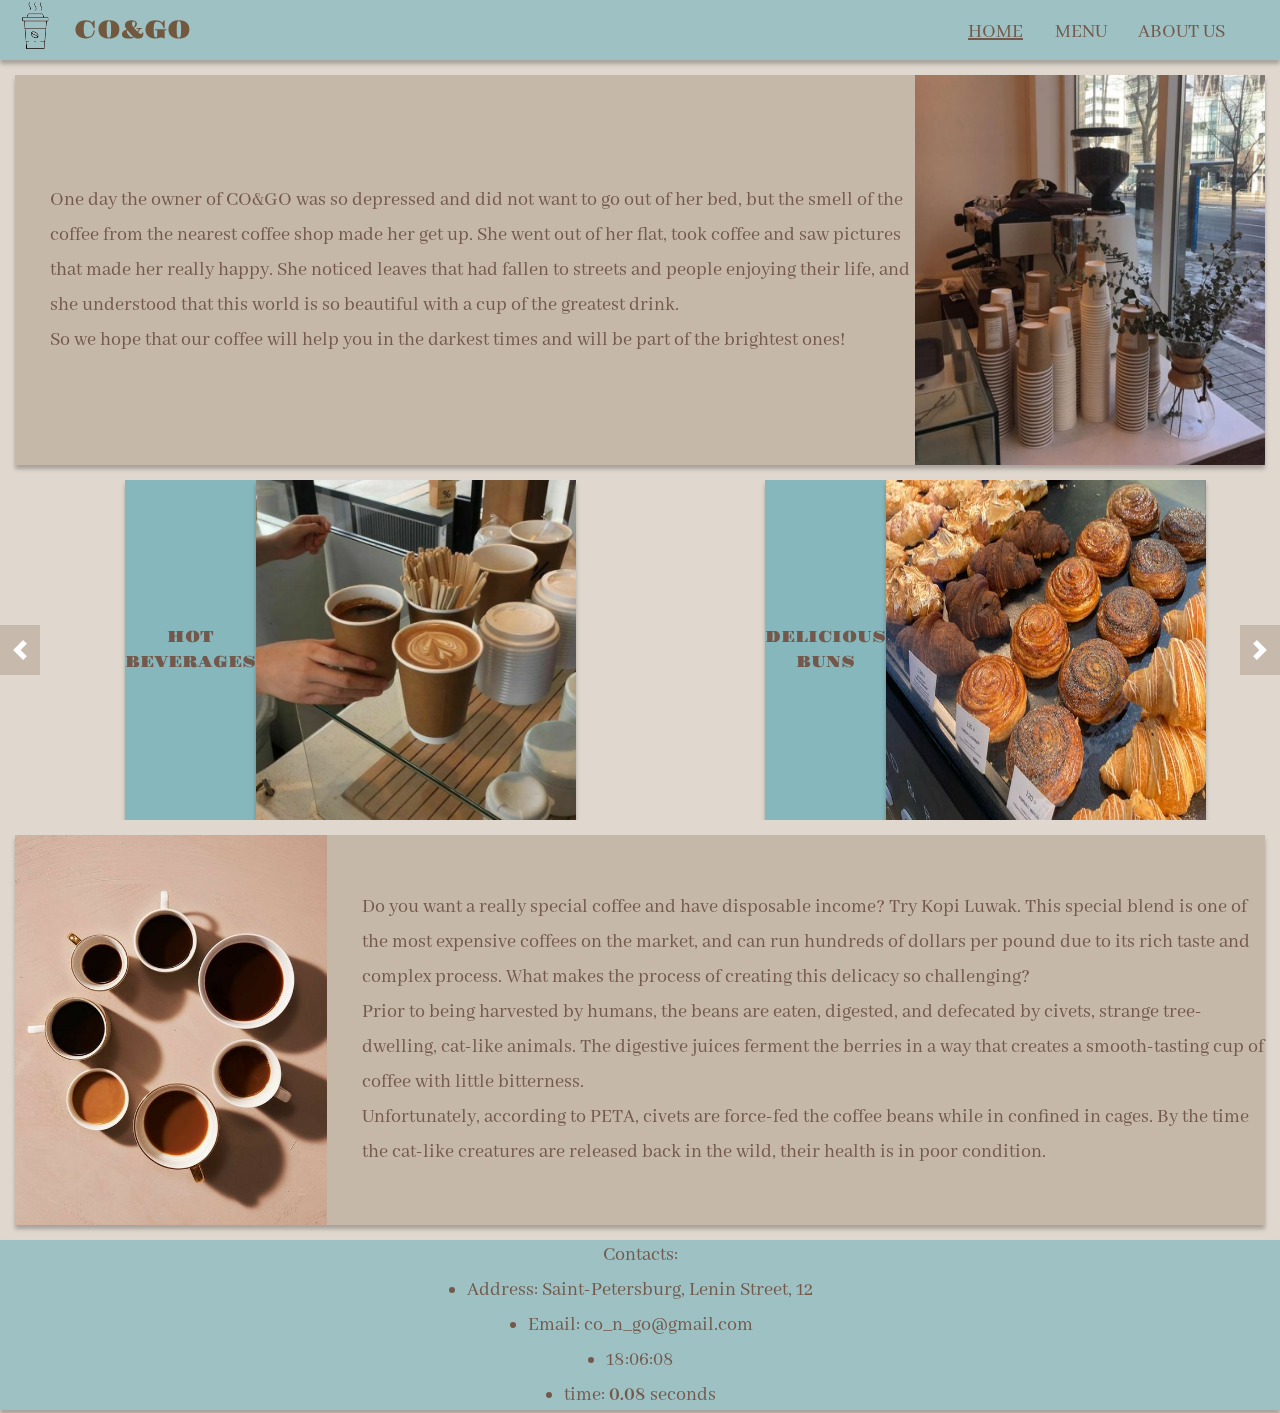
==== commit 5f852d32: "feat: add lab-5" ====
--- a/index.html
+++ b/index.html
@@ -16,7 +16,7 @@
 <header>
     <div class="left">
         <img class="header__logo" src="images/logo.png" alt="logo"/>
-        <div class="header__title">CO&GO</div>
+        <a href="pageForm.html" class="header__title">CO&GO</a>
     </div>
     <nav class="header-nav right">
         <a href="index.html" class="nav__home nav__active-page">HOME</a>
--- a/outlines.css
+++ b/outlines.css
@@ -175,6 +175,19 @@
     color: #73584B;
 }
 
+.list_menu {
+    text-align: center;
+    align-items: center;
+    font-family: 'Gravitas One', serif;
+    font-weight: 400;
+    font-size: 16px;
+    line-height: 25px;
+    margin-top: 10px;
+    margin-bottom: 10px;
+
+    color: #73584B;
+}
+
 
 .picture {
     width: 250px;
@@ -182,10 +195,28 @@
     box-shadow: 0px 4px 4px rgba(0, 0, 0, 0.25);
 }
 
+.pict_menu {
+    display: grid;
+    grid-gap: 10px;
+    grid-template-columns: repeat(4, 1fr);
+    justify-items: center;
+    /*align-items: center;*/
+    /*margin: 15px;*/
+}
+
 @media screen and (max-width: 1000px) {
     .main__picture {
         display: none;
     }
+    .pict_menu{
+        grid-template-columns: repeat(3, 1fr);
+    }
+}
+
+@media screen and (max-width: 800px) {
+    .pict_menu{
+        grid-template-columns: repeat(2, 1fr);
+    }
 }
 
 @media screen and (max-width: 600px) {
@@ -194,50 +225,50 @@
     }
 }
 
-table {
-    font-family: 'Gravitas One', serif;
-    display: grid;
-    grid-template-columns:
-    minmax(100px, 1fr)
-    minmax(100px, 1.67fr);
-    margin: 15px;
-}
-
-thead,
-tbody,
-tr {
-    display: contents;
-}
-
-th,
-td {
-    padding: 15px;
-    overflow: hidden;
-    text-overflow: ellipsis;
-    white-space: nowrap;
-}
-
-th {
-    background: #B5A592;
-    text-align: left;
-    font-weight: normal;
-    font-size: 1.1rem;
-    color: #73584B;
-}
-
-th:last-child {
-    border: 0;
-}
-
-td {
-    padding-top: 10px;
-    padding-bottom: 10px;
-    color: #73584B;
-}
-
-tr:nth-child(even) td {
-    background: #B5A592;
-}
+/*table {*/
+/*    font-family: 'Gravitas One', serif;*/
+/*    display: grid;*/
+/*    grid-template-columns:*/
+/*    minmax(100px, 1fr)*/
+/*    minmax(100px, 1.67fr);*/
+/*    margin: 15px;*/
+/*}*/
+
+/*thead,*/
+/*tbody,*/
+/*tr {*/
+/*    display: contents;*/
+/*}*/
+
+/*th,*/
+/*td {*/
+/*    padding: 15px;*/
+/*    overflow: hidden;*/
+/*    text-overflow: ellipsis;*/
+/*    white-space: nowrap;*/
+/*}*/
+
+/*th {*/
+/*    background: #B5A592;*/
+/*    text-align: left;*/
+/*    font-weight: normal;*/
+/*    font-size: 1.1rem;*/
+/*    color: #73584B;*/
+/*}*/
+
+/*th:last-child {*/
+/*    border: 0;*/
+/*}*/
+
+/*td {*/
+/*    padding-top: 10px;*/
+/*    padding-bottom: 10px;*/
+/*    color: #73584B;*/
+/*}*/
+
+/*tr:nth-child(even) td {*/
+/*    background: #B5A592;*/
+/*}*/
 
 #watch {
     color: #73584B;
@@ -403,3 +434,36 @@
     }
 }
 
+#daysVariants{
+    border-radius:20px;
+    background-color: #85B7BC;
+}
+
+#lessonsVariants{
+    border-radius:20px;
+    background-color: #85B7BC;
+}
+
+#scheduleTable {
+    display: flex;
+    flex-direction: column;
+    width: 15%;
+    margin: 15px 10px;
+
+}
+
+#use{
+    border-radius:20px;
+    background-color: #85B7BC;
+}
+
+#elem{
+    font-family: 'Gravitas One', serif;
+    display: grid;
+    margin: 15px;
+}
+
+table {
+    border: 5px;
+}
+
